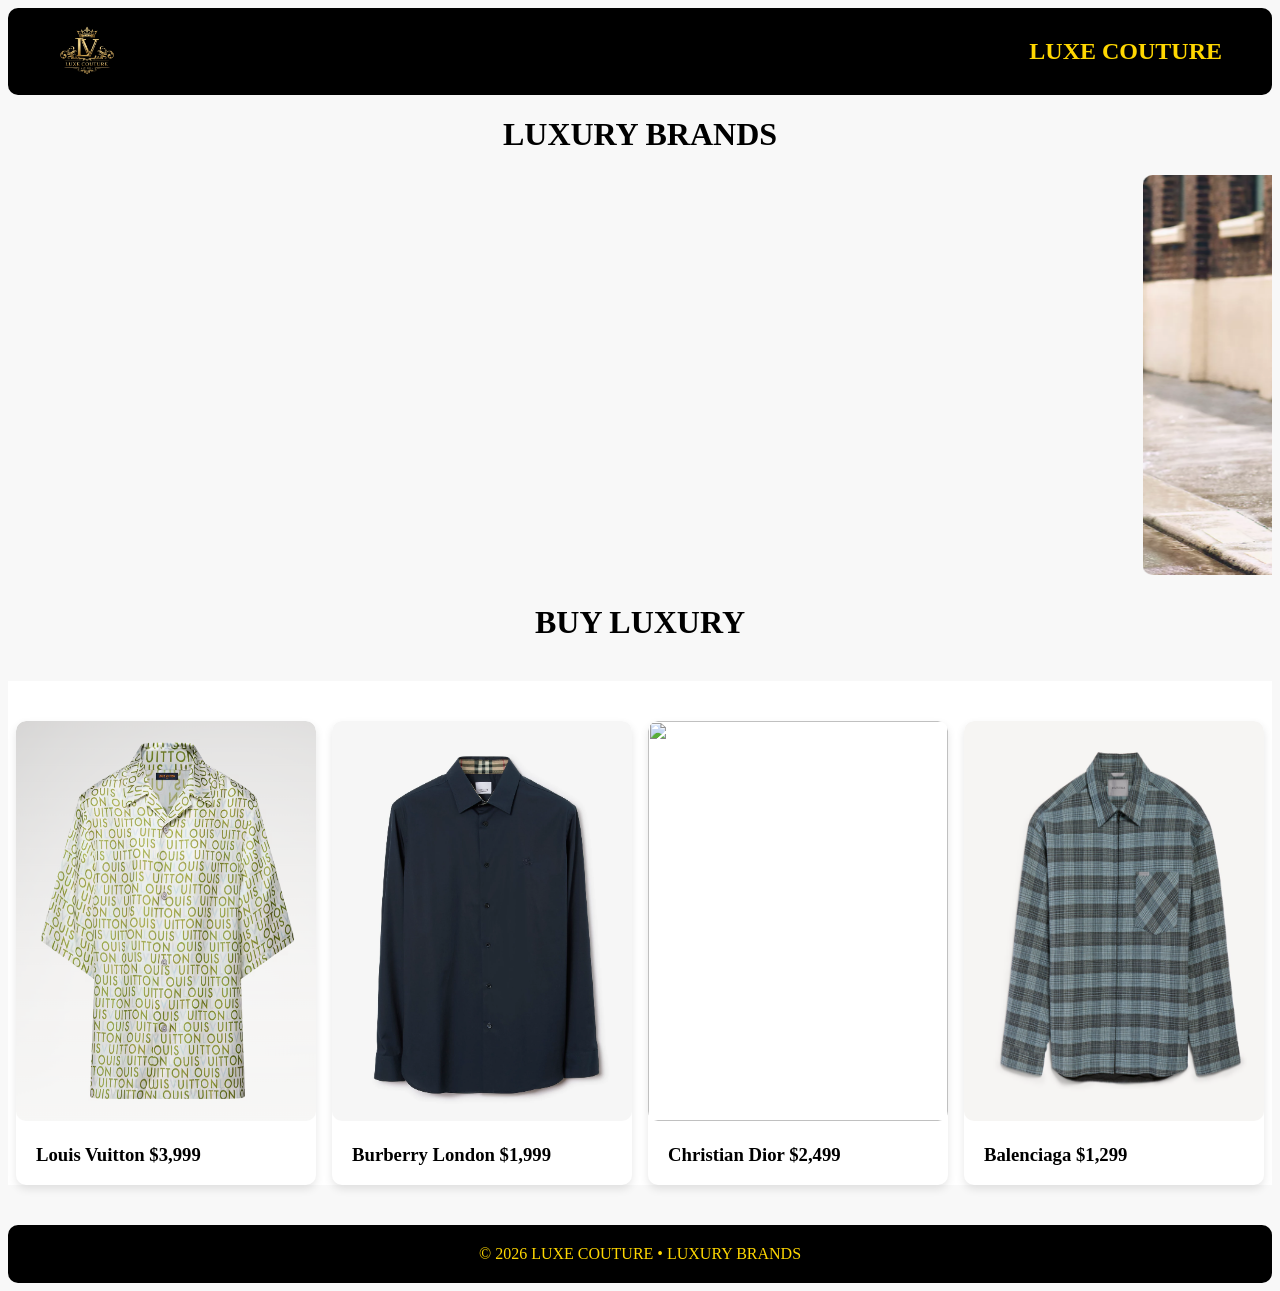
==== index.html @ 53454aeb "day 4 delete" ====
<!doctype html>
<html lang="en">
  <head>
    <meta charset="UTF-8" />
    <meta name="viewport" content="width=device-width, initial-scale=1.0" />
    <title>HARSHA - LUXE COUTURE</title>
    <link rel="stylesheet" href="./css/style.css" />
  </head>
  <body>
    <header>
      <img src="./images/logo.png" alt="LUXE COUTURE LOGO" width="5%" />
      <h2>LUXE COUTURE</h2>
    </header>
    <div>
      <h1>LUXURY BRANDS</h1>
      <marquee behavior="" direction="">
                        <img src="./images/slide2.png" alt="" width="800" height="400" />

        <img src="./images/slide1.png" alt="" width="800" height="400" />
        <img src="./images/slide3.png" alt="" width="800" height="400" />

        <img src="./images/balen.png" alt="" width="800" height="400" />
        <img src="./images/slide6.png" alt="" width="800" height="400" />
      </marquee>
      <h1>BUY LUXURY</h1>
      <div class="container">
        <div class="shirts">
            <a href="./shirts/lv.html"><img src="./images/lvshirt.png" alt="" height="400" width="300"></a>
            <h3>Louis Vuitton   $3,999</h3>
        </div>
        <div class="shirts">
            <a href="./shirts/burberry.html"><img src="./images/burberryshirt.png" alt="" height="400" width="300"></a>
            <h3>Burberry London   $1,999</h3>
        </div>
        <div class="shirts">
            <a href="./shirts/CD.html"><img src="./images/CDshirt.png" alt="" height="400" width="300"></a>
            <h3>Christian Dior   $2,499</h3>
        </div>

        <div class="shirts">
            <a href="./shirts/balen.html"><img src="./images/balencigashirt.png" alt="" height="400" width="300"></a>
            <h3>Balenciaga   $1,299</h3>
            
        </div>
        

      </div>
    </div>
    <footer>© 2026 LUXE COUTURE • LUXURY BRANDS</footer>
  </body>
</html>
---- css/style.css ----
header{
    display: flex;
    justify-content: space-between;
    align-items: center;
    /* margin: 15px 40px; */
    background-color: black;
    color: #FFD700;
    border-radius: 10px;
    padding: 10px 50px;

}
body{
background: url('https://www.transparenttextures.com/patterns/white-wall.png');
background-color: #f8f8f8;}
div h1{
    text-align: center;
}
.container {
    display: flex;
    justify-content: space-around;
    margin-top: 40px;
    background-color: white;
}
div.shirts{
    border-radius: 10px;
    overflow: hidden;
    box-shadow: 0 4px 8px rgba(0, 0, 0, 0.1);
    margin-top: 40px;
}
h3{
    margin-left: 20px;
}
img{
    border-radius: 10px;
}
footer{
    text-align: center;
    padding: 20px;
    background-color: black;
    color: #FFD700;
    margin-top: 40px;
    border-radius: 10px;
}
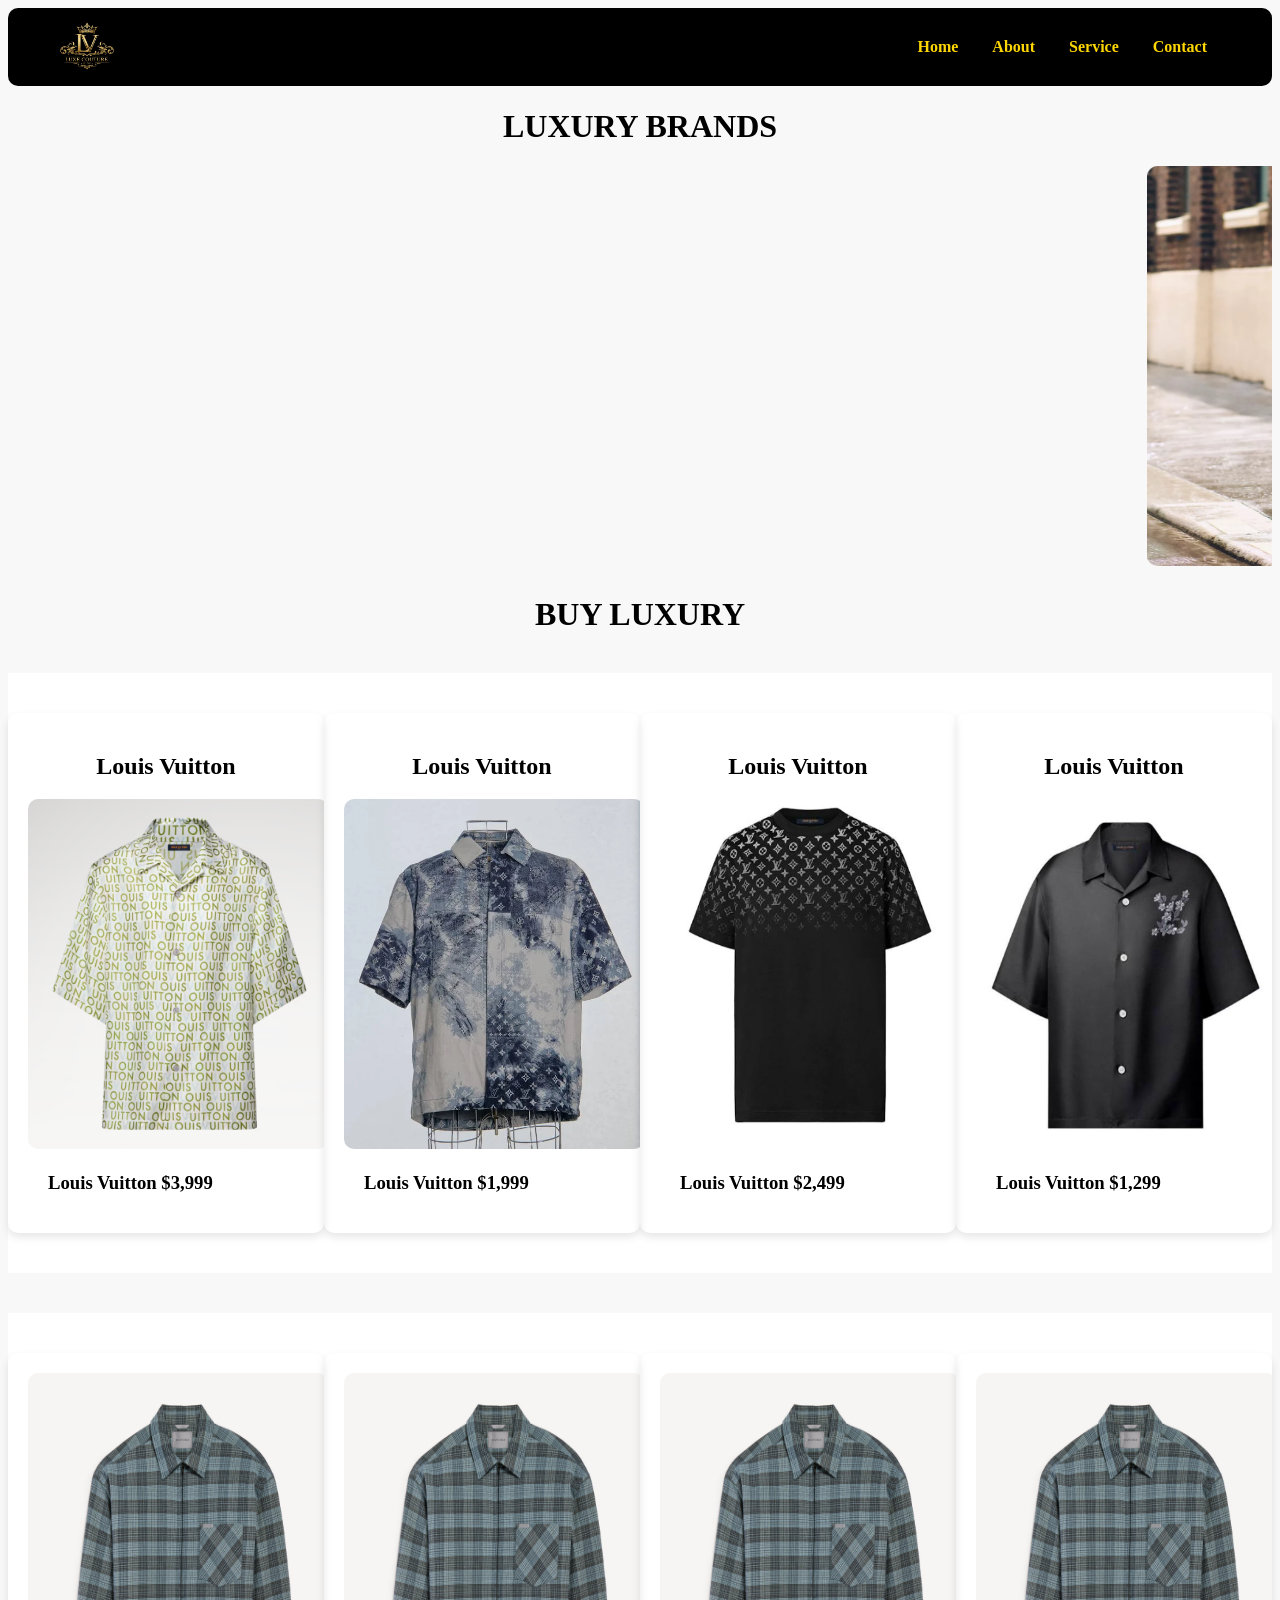
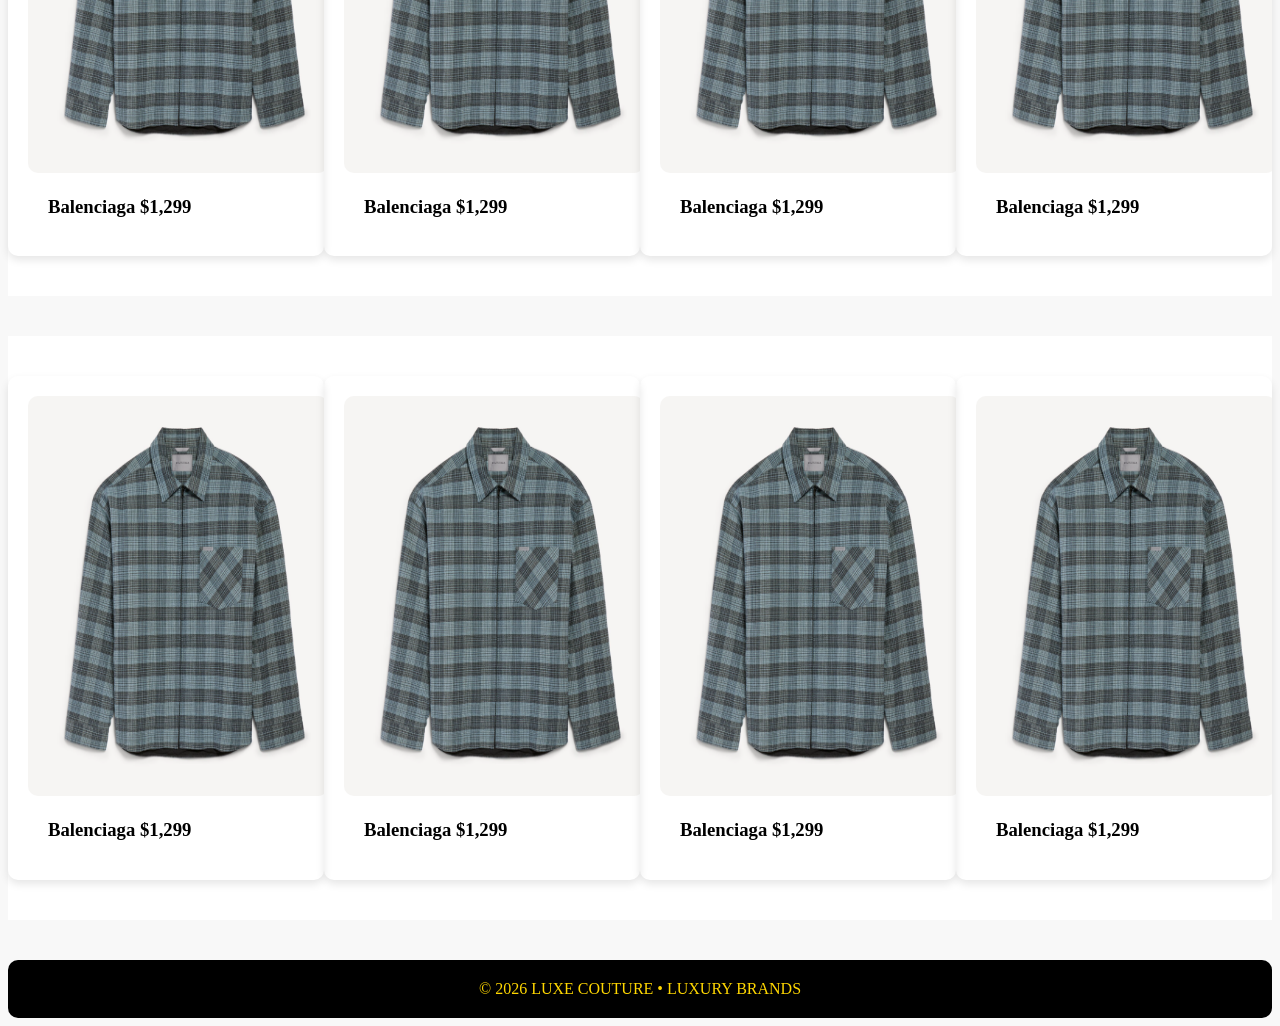
==== commit 9a078a26: "indexupdated" ====
--- a/index.html
+++ b/index.html
@@ -3,13 +3,18 @@
   <head>
     <meta charset="UTF-8" />
     <meta name="viewport" content="width=device-width, initial-scale=1.0" />
-    <title>HARSHA - LUXE COUTURE</title>
+    <title>LUXE COUTURE</title>
     <link rel="stylesheet" href="./css/style.css" />
   </head>
   <body>
     <header>
       <img src="./images/logo.png" alt="LUXE COUTURE LOGO" width="5%" />
-      <h2>LUXE COUTURE</h2>
+       <nav>
+        <a href="#">Home</a>
+        <a href="./about.html">About</a>
+        <a href="./service.html">Service</a>
+        <a href="./contact.html">Contact</a>
+       </nav>
     </header>
     <div>
       <h1>LUXURY BRANDS</h1>
@@ -23,26 +28,68 @@
         <img src="./images/slide6.png" alt="" width="800" height="400" />
       </marquee>
       <h1>BUY LUXURY</h1>
+            
       <div class="container">
+
         <div class="shirts">
-            <a href="./shirts/lv.html"><img src="./images/lvshirt.png" alt="" height="400" width="300"></a>
+            <h2>Louis Vuitton</h2>
+            <a href="./shirts/lv.html"><img src="./images/lvshirt.png" alt="" height="350" width="300"></a>
             <h3>Louis Vuitton   $3,999</h3>
         </div>
         <div class="shirts">
-            <a href="./shirts/burberry.html"><img src="./images/burberryshirt.png" alt="" height="400" width="300"></a>
-            <h3>Burberry London   $1,999</h3>
+            <h2>Louis Vuitton</h2>
+            <a href="./shirts/lv.html"><img src="./images/lvshirt2.png" alt="" height="350" width="300"></a>
+            <h3>Louis Vuitton   $1,999</h3>
         </div>
+        
         <div class="shirts">
-            <a href="./shirts/CD.html"><img src="./images/CDshirt.png" alt="" height="400" width="300"></a>
-            <h3>Christian Dior   $2,499</h3>
+            <h2>Louis Vuitton</h2>
+            <a href="./shirts/lv.html"><img src="./images/lvshirt3.png" alt="" height="350" width="300"></a>
+            <h3>Louis Vuitton   $2,499</h3>
         </div>
 
         <div class="shirts">
+            <h2>Louis Vuitton</h2>
+            <a href="./shirts/lv.html"><img src="./images/lvshirt4.png" alt="" height="350" width="300"></a>
+            <h3>Louis Vuitton   $1,299</h3>
+            
+        </div>
+        
+        
+
+      </div>
+            <div class="container">
+         <div class="shirts">
             <a href="./shirts/balen.html"><img src="./images/balencigashirt.png" alt="" height="400" width="300"></a>
             <h3>Balenciaga   $1,299</h3>
             
         </div>
-        
+                 <div class="shirts">
+            <a href="./shirts/balen.html"><img src="./images/balencigashirt.png" alt="" height="400" width="300"></a>
+            <h3>Balenciaga   $1,299</h3> </div>
+                             <div class="shirts">
+            <a href="./shirts/balen.html"><img src="./images/balencigashirt.png" alt="" height="400" width="300"></a>
+            <h3>Balenciaga   $1,299</h3> </div>
+                             <div class="shirts">
+            <a href="./shirts/balen.html"><img src="./images/balencigashirt.png" alt="" height="400" width="300"></a>
+            <h3>Balenciaga   $1,299</h3> </div>
+
+      </div>
+      <div class="container">
+         <div class="shirts">
+            <a href="./shirts/balen.html"><img src="./images/balencigashirt.png" alt="" height="400" width="300"></a>
+            <h3>Balenciaga   $1,299</h3>
+            
+        </div>
+                 <div class="shirts">
+            <a href="./shirts/balen.html"><img src="./images/balencigashirt.png" alt="" height="400" width="300"></a>
+            <h3>Balenciaga   $1,299</h3> </div>
+                             <div class="shirts">
+            <a href="./shirts/balen.html"><img src="./images/balencigashirt.png" alt="" height="400" width="300"></a>
+            <h3>Balenciaga   $1,299</h3> </div>
+                             <div class="shirts">
+            <a href="./shirts/balen.html"><img src="./images/balencigashirt.png" alt="" height="400" width="300"></a>
+            <h3>Balenciaga   $1,299</h3> </div>
 
       </div>
     </div>
--- a/css/style.css
+++ b/css/style.css
@@ -17,15 +17,21 @@
 }
 .container {
     display: flex;
-    justify-content: space-around;
     margin-top: 40px;
     background-color: white;
+justify-content: space-around;
 }
 div.shirts{
     border-radius: 10px;
     overflow: hidden;
     box-shadow: 0 4px 8px rgba(0, 0, 0, 0.1);
     margin-top: 40px;
+    margin-bottom: 40px;
+    padding: 20px;
+}
+div h2{
+    text-align: center;
+    margin-top: 20px;
 }
 h3{
     margin-left: 20px;
@@ -40,4 +46,10 @@
     color: #FFD700;
     margin-top: 40px;
     border-radius: 10px;
-}+}
+nav a{
+    color: #FFD700;
+    text-decoration: none;
+    margin: 0 15px;
+    font-weight: bold;
+}
